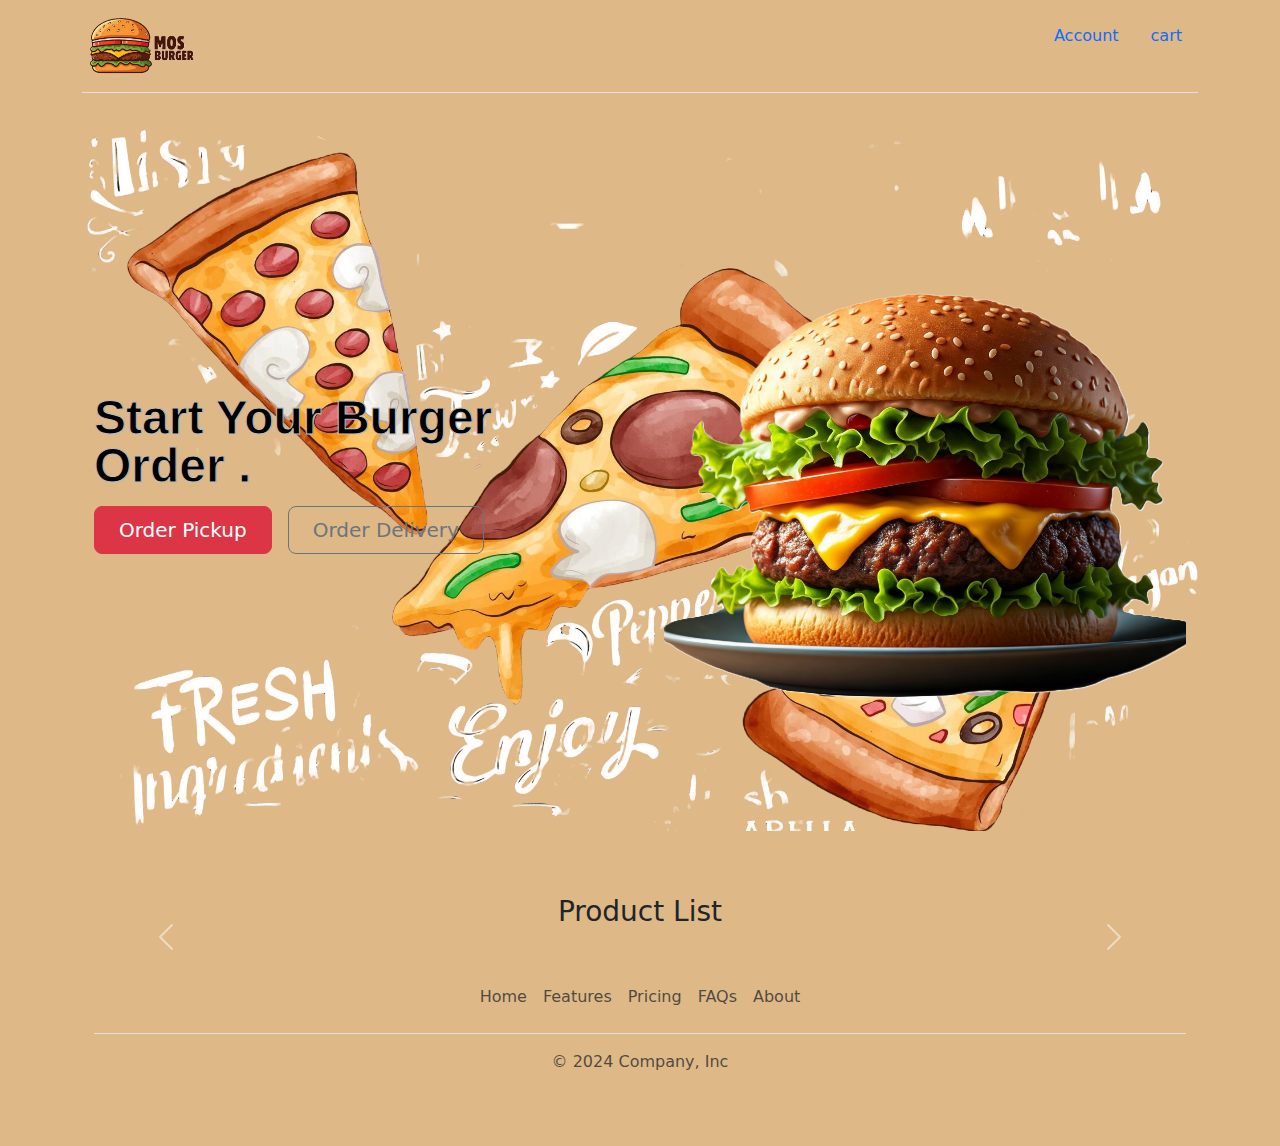
==== index.html @ d2ce707e ".." ====
<!DOCTYPE html>
<html lang="en">

<head>
    <meta charset="UTF-8">
    <meta name="viewport" content="width=device-width, initial-scale=1.0">
    <title>MOS BURGER</title>
    <link rel="stylesheet" href="../../assets/vendor/aos/dist/aos.css">
    <link rel="icon" href="../image/logo2.png" type="image/x-icon">
    <link href="https://cdn.jsdelivr.net/npm/bootstrap@5.3.3/dist/css/bootstrap.min.css" rel="stylesheet"
        integrity="sha384-QWTKZyjpPEjISv5WaRU9OFeRpok6YctnYmDr5pNlyT2bRjXh0JMhjY6hW+ALEwIH" crossorigin="anonymous">
    <link rel="stylesheet" href="style.css">


</head>

<body>
    <div class="container">
        <header class="d-flex flex-wrap justify-content-center py-3 mb-4 border-bottom">
            <a class="d-flex align-items-center mb-3 mb-md-0 me-md-auto link-body-emphasis text-decoration-none">
                <img src="../image/newlogo.png" alt="MOS BURGER Logo" width="120" height="60">
            </a>

            <ul class="nav nav-pills">
                <li class="nav-item"><a href="../UserAccount/signup.html" class="nav-link">Account</a></li>
                <li class="nav-item"><a href="../Admin/userAccount/userAccount.html" class="nav-link">cart</a></li>
            </ul>
        </header>
    </div>

    <div class="container col-xxl-8 px-4 py-5">
        <div class="row flex-lg-row-reverse align-items-center g-5 py-5">
            <div class="col-12 col-sm-8 col-lg-6">
                <img src="../image/firstpage.png" class="d-block mx-lg-auto img-fluid " alt="Bootstrap Themes" width="700"
                    height="500" loading="lazy">
            </div>
            <div class="col-lg-6">
                <h1 class="display-5 fw-bold text-body-emphasis lh-1 mb-3 ">Start Your Burger Order .</h1>
                <div class="d-grid gap-2 d-md-flex justify-content-md-start">
                    <button type="button" class="btn btn-danger btn-lg px-4 me-md-2"
                        onclick="document.location='../Admin/adminStores/Store.html'">Order Pickup</button>
                    <button type="button" class="btn btn-outline-secondary btn-lg px-4">Order Delivery</button>
                </div>
            </div>
        </div>
    </div>

    <div class="container py-3">
        <main>
           <h3 class="text-center mt-5">Product List</h3>
            <div id="productCarousel" class="carousel slide" data-bs-ride="carousel">
                <div class="carousel-inner" id="carouselInner">
                </div>

                <button class="carousel-control-prev" type="button" data-bs-target="#productCarousel"
                    data-bs-slide="prev">
                    <span class="carousel-control-prev-icon" aria-hidden="true"></span>
                    <span class="visually-hidden">Previous</span>
                </button>
                <button class="carousel-control-next" type="button" data-bs-target="#productCarousel"
                    data-bs-slide="next">
                    <span class="carousel-control-next-icon" aria-hidden="true"></span>
                    <span class="visually-hidden">Next</span>
                </button>
            </div>

            <div data-aos="fade-right" class="container">
                <footer class="py-3 my-4">
                    <ul class="nav justify-content-center border-bottom pb-3 mb-3">
                        <li class="nav-item"><a href="#" class="nav-link px-2 text-body-secondary">Home</a></li>
                        <li class="nav-item"><a href="#" class="nav-link px-2 text-body-secondary">Features</a></li>
                        <li class="nav-item"><a href="#" class="nav-link px-2 text-body-secondary">Pricing</a></li>
                        <li class="nav-item"><a href="#" class="nav-link px-2 text-body-secondary">FAQs</a></li>
                        <li class="nav-item"><a href="#" class="nav-link px-2 text-body-secondary">About</a></li>
                    </ul>
                    <p class="text-center text-body-secondary">&copy; 2024 Company, Inc</p>
                </footer>
            </div>

            <script src="app.js"></script>
            <script src="https://cdn.jsdelivr.net/npm/aos@2.3.4/dist/aos.js"></script>
            <script>
                AOS.init();
            </script>


            <script src="https://cdn.jsdelivr.net/npm/bootstrap@5.3.3/dist/js/bootstrap.bundle.min.js"
                integrity="sha384-YvpcrYf0tY3lHB60NNkmXc5s9fDVZLESaAA55NDzOxhy9GkcIdslK1eN7N6jIeHz"
                crossorigin="anonymous"></script>
</body>

</html>
---- style.css ----
body{
    background-color: burlywood;
}
.container.col-xxl-8.px-4.py-5 {
  background-image: image-set(url("../image/rb_2148907816.png") 1x);
 background-repeat: no-repeat;
  background-size: cover;
  border-radius: 10px; 
  padding: 20px; 
}

h1 {
    font-family:Verdana, Geneva, Tahoma, sans-serif;
    font-weight : bold;
    -webkit-text-stroke: 1px rgb(192, 187, 187);
  }

  .carousel-item {
    position: relative;
    text-align: center;
  }
  .carousel-item img {
    width: 100%;
    height: 300px;
    object-fit: cover;
  }
  .carousel-item .carousel-overlay {
    position: absolute;
    top: 0;
    left: 0;
    width: 100%;
    height: 100%;
    display: flex;
    justify-content: center;
    align-items: center;
    gap: 10px;
    flex-direction: column;
    background-color: rgba(0, 0, 0, 0.5);
    opacity: 0;
    transition: opacity 0.3s ease-in-out;
  }
  .card:hover .carousel-overlay {
    opacity: 1;
  }
  .carousel-overlay .btn {
    padding: 10px 20px;
    color: white;
    font-size: 14px;
    border: none;
    border-radius: 5px;
  }
  .btn-primary {
    background-color: #007bff;
  }
  .btn-success {
    background-color: #28a745;
  }
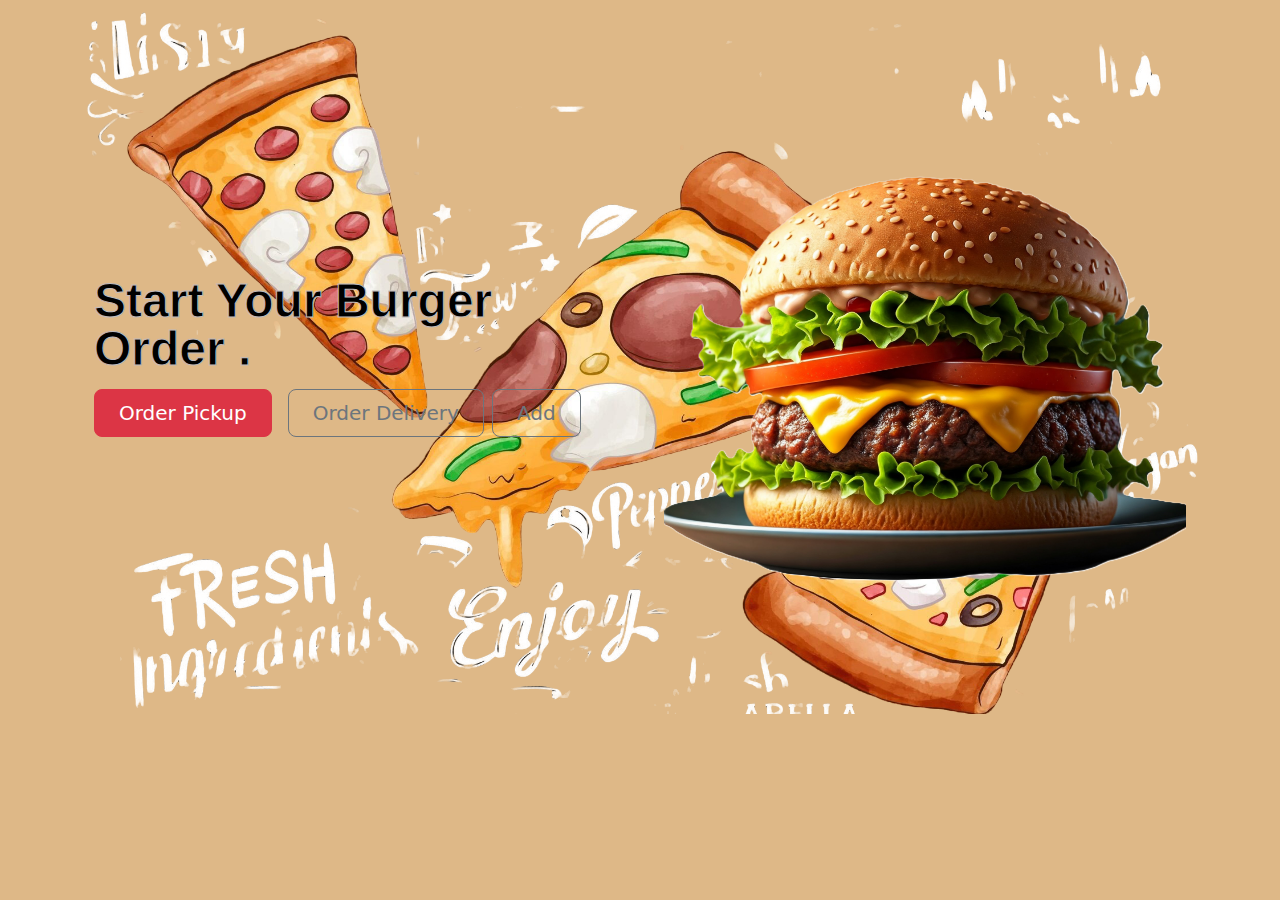
==== commit 50e9951c: "with complete add item" ====
--- a/index.html
+++ b/index.html
@@ -6,7 +6,7 @@
     <meta name="viewport" content="width=device-width, initial-scale=1.0">
     <title>MOS BURGER</title>
     <link rel="stylesheet" href="../../assets/vendor/aos/dist/aos.css">
-    <link rel="icon" href="../image/logo2.png" type="image/x-icon">
+    <link rel="icon" href="image/logo2.png" type="image/x-icon">
     <link href="https://cdn.jsdelivr.net/npm/bootstrap@5.3.3/dist/css/bootstrap.min.css" rel="stylesheet"
         integrity="sha384-QWTKZyjpPEjISv5WaRU9OFeRpok6YctnYmDr5pNlyT2bRjXh0JMhjY6hW+ALEwIH" crossorigin="anonymous">
     <link rel="stylesheet" href="style.css">
@@ -15,31 +15,32 @@
 </head>
 
 <body>
-    <div class="container">
+    <!-- <div class="container">
         <header class="d-flex flex-wrap justify-content-center py-3 mb-4 border-bottom">
             <a class="d-flex align-items-center mb-3 mb-md-0 me-md-auto link-body-emphasis text-decoration-none">
-                <img src="../image/newlogo.png" alt="MOS BURGER Logo" width="120" height="60">
+                <img src="image/newlogo.png" alt="MOS BURGER Logo" width="120" height="60">
             </a>
 
             <ul class="nav nav-pills">
-                <li class="nav-item"><a href="../UserAccount/signup.html" class="nav-link">Account</a></li>
-                <li class="nav-item"><a href="../Admin/userAccount/userAccount.html" class="nav-link">cart</a></li>
+                <li class="nav-item"><a href="UserAccount/signup.html" class="nav-link">Account</a></li>
+                <li class="nav-item"><a href="Admin/userAccount/userAccount.html" class="nav-link">cart</a></li>
             </ul>
         </header>
-    </div>
+    </div> -->
 
     <div class="container col-xxl-8 px-4 py-5">
         <div class="row flex-lg-row-reverse align-items-center g-5 py-5">
             <div class="col-12 col-sm-8 col-lg-6">
-                <img src="../image/firstpage.png" class="d-block mx-lg-auto img-fluid " alt="Bootstrap Themes" width="700"
+                <img src="image/firstpage.png" class="d-block mx-lg-auto img-fluid " alt="Bootstrap Themes" width="700"
                     height="500" loading="lazy">
             </div>
             <div class="col-lg-6">
                 <h1 class="display-5 fw-bold text-body-emphasis lh-1 mb-3 ">Start Your Burger Order .</h1>
                 <div class="d-grid gap-2 d-md-flex justify-content-md-start">
                     <button type="button" class="btn btn-danger btn-lg px-4 me-md-2"
-                        onclick="document.location='../Admin/adminStores/Store.html'">Order Pickup</button>
+                        onclick="document.location='Item/items.html'">Order Pickup</button>
                     <button type="button" class="btn btn-outline-secondary btn-lg px-4">Order Delivery</button>
+                    <button type="button" class="btn btn-outline-secondary btn-lg px-4"  onclick="document.location='Admin/adminStores/Store.html'">Add</button>
                 </div>
             </div>
         </div>
@@ -47,7 +48,7 @@
 
     <div class="container py-3">
         <main>
-           <h3 class="text-center mt-5">Product List</h3>
+           <!-- <h3 class="text-center mt-5">Product List</h3>
             <div id="productCarousel" class="carousel slide" data-bs-ride="carousel">
                 <div class="carousel-inner" id="carouselInner">
                 </div>
@@ -62,8 +63,8 @@
                     <span class="carousel-control-next-icon" aria-hidden="true"></span>
                     <span class="visually-hidden">Next</span>
                 </button>
-            </div>
-
+            </div> -->
+<!-- 
             <div data-aos="fade-right" class="container">
                 <footer class="py-3 my-4">
                     <ul class="nav justify-content-center border-bottom pb-3 mb-3">
@@ -75,7 +76,7 @@
                     </ul>
                     <p class="text-center text-body-secondary">&copy; 2024 Company, Inc</p>
                 </footer>
-            </div>
+            </div> -->
 
             <script src="app.js"></script>
             <script src="https://cdn.jsdelivr.net/npm/aos@2.3.4/dist/aos.js"></script>
